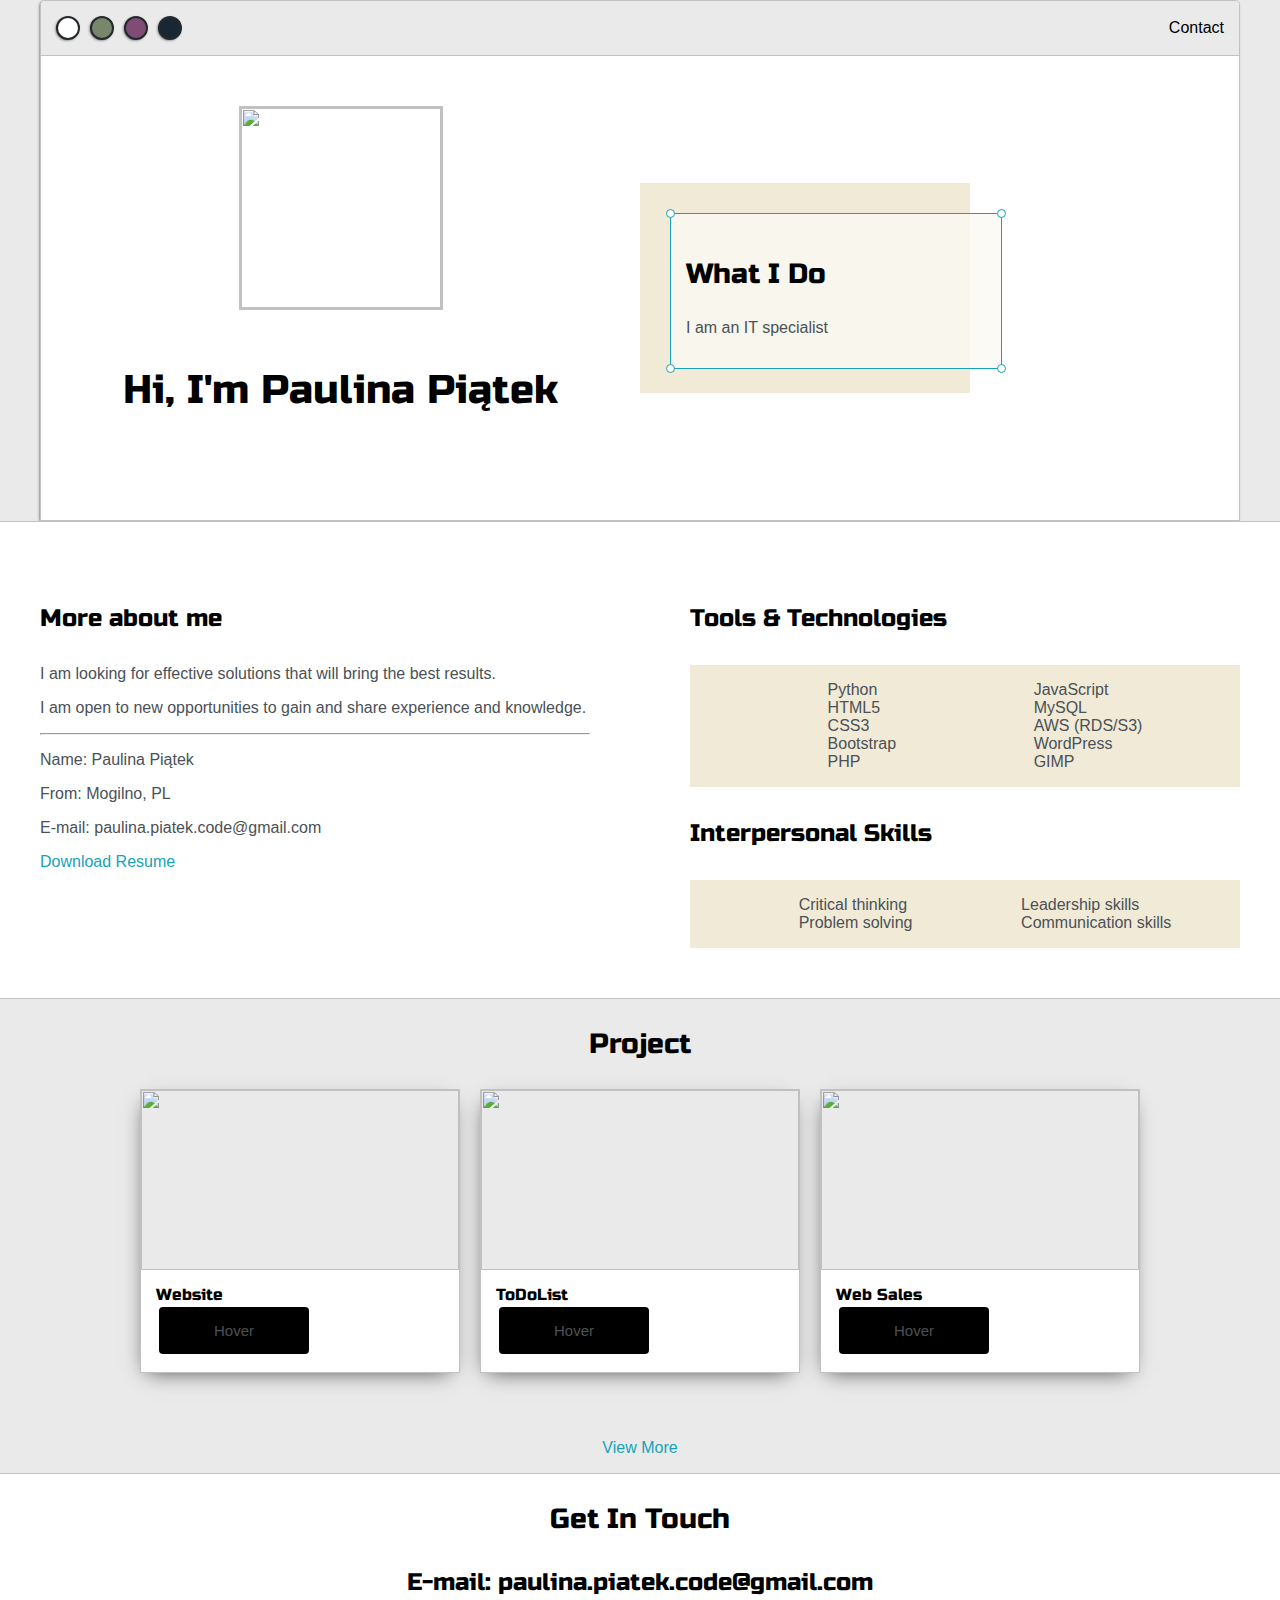
==== index.html @ 1bb8e92e "Update index.html" ====
<!DOCTYPE html>
<html>
<head>
	<title>Paulina Piątek</title>


	<meta name="viewport" content="width=device-width, initial-scale=1, maximum-scale=1, minimum-scale=1" />

	<link href="https://fonts.googleapis.com/css2?family=Russo+One&display=swap" rel="stylesheet">

	<link href="https://fonts.googleapis.com/css2?family=Roboto+Mono:wght@500&family=Russo+One&display=swap" rel="stylesheet">

	<link rel="stylesheet" type="text/css" href="default.css">
	<link id="theme-style" rel="stylesheet" type="text/css" href="">
</head>
<body>

	<section class="s1">
		<div class="main-container">


			<div class="intro-wrapper">
				<div class="nav-wrapper">

					<a href="index.html">
						<div class="dots-wrapper">
						<div data-mode="light" id="light-mode" class="theme-dot"></div>
						<div data-mode="green" id="green-mode" class="theme-dot"></div>
						<div data-mode="purple" id="purple-mode" class="theme-dot"></div>
						<div data-mode="blue" id="blue-mode" class="theme-dot"></div>
						</div>
					</a>
					

					<ul id="navigation">
						<li><a href="index.html#contact">Contact</a></li>

					</ul>
				</div>

				<div class="left-column">
					<img id="profile_pic" src="images/Paulina.jpeg">


						<div class="greeting-wrapper">
							<h1>Hi, I'm Paulina Piątek</h1>
						</div>
				</div>

				<div class="right-column">

					<div id="preview-shadow">
						<div id="preview">
							<div id="corner-tl" class="corner"></div>
							<div id="corner-tr" class="corner"></div>
							<h3>What I Do</h3>
							<p>I am an IT specialist</p>
							<div id="corner-br" class="corner"></div>
							<div id="corner-bl" class="corner"></div>
						</div>
					</div>
				</div>
			</div>
		</div>
	</section>

	<section class="s2">
		<div class="main-container">

			<div class="about-wrapper">
				<div class="about-me">
					<h4>More about me</h4>

					<p>I am looking for effective solutions that will bring the best results.</p>

					<p>I am open to new opportunities to gain and share experience and knowledge.</p>
					<hr>
					<p>Name: Paulina Piątek</p>
					<p>From: Mogilno, PL</p>
					<p>E-mail: paulina.piatek.code@gmail.com</p>
					<p><a target="_blank" href="resume.pdf">Download Resume</a></p>

				</div>
				<div class="works">
				<h4>Tools & Technologies</h4>
				<div id="skills">
						<ul>
							<li>Python</li>
							<li>HTML5</li>
							<li>CSS3</li>
							<li>Bootstrap</li>
							<li>PHP</li>
						</ul>

						<ul>
							<li>JavaScript</li>
							<li>MySQL</li>
							<li>AWS (RDS/S3)</li>
							<li>WordPress</li>
							<li>GIMP</li>
							
						</ul>

				</div> 
				<h4>Interpersonal Skills</h4>
				<div id="skills">
						<ul>
							<li>Critical thinking</li>
							<li>Problem solving</li>
						</ul>

						<ul>
							<li>Leadership skills</li>
							<li>Communication skills</li>
						</ul>

				</div>
				</div>
			</div>

		</div>
	</section>

	<section class="s1">
		<div class="main-container">
			<h3 style="text-align: center;">Project</h3>

			<div class="post-wrapper">

				<div>
					<div class="post">
						<img class="thumbnail" src="images/website.png">
						<div class="post-preview">
							<h6 class="post-title">Website</h6>
							<a href="http://spzoz-mogilno.pl/"><button class="button"><span>Hover </span></button></a>
						</div>
					</div>
				</div>

				<div>
					<div class="post">
						<img class="thumbnail" src="images/loginlist.png">
						<div class="post-preview">
							<h6 class="post-title">ToDoList</h6>
							<a href="https://drive.google.com/drive/folders/12ZYt8zzzoHbVRG0uE9NCyrjrGoE9UqQ5?usp=sharing"><button class="button"><span>Hover </span></button></a>
						</div>
					</div>
				</div>

				<div>
					<div class="post">
						<img class="thumbnail" src="images/salesphoto.png">
						<div class="post-preview">
							<h6 class="post-title">Web Sales</h6>
							<a href="https://drive.google.com/drive/folders/1sin9NTUPzbyOgSbp_oJ8vak5r3OxN_It?usp=sharing"><button class="button"><span>Hover </span></button></a>
						</div>
					</div>
				</div>

			</div>
			<p style="text-align: center"><a target="_blank" href="https://drive.google.com/drive/u/2/folders/1GTaDvw7exYhj5Ym6CE67k3N4j7sr0ppM">View More</a></p>
		</div>
	</section>

	<section class="s2">
		<div class="main-container">
			<a href=""></a>
			<a name="contact"></a>
			<h3 style="text-align: center;">Get In Touch</h3>
			<h4 style="text-align: center;">E-mail: paulina.piatek.code@gmail.com</h4>

		</div>
	</section>  
	<script type="text/javascript" src="script.js"></script>
</body>
</html>
---- default.css ----
:root{
	--mainColor:#eaeaea;
	--secondaryColor:#fff;

	--borderColor:#c1c1c1;

	--mainText:black;
	--secondaryText:#4b5156;

	--themeDotBorder:#24292e;

	--previewBg:rgb(251, 249, 243, 0.8);
	--previewShadow:#f0ead6;


	--buttonColor:black;


}


html, body{
	padding: 0;
	margin: 0;
	scroll-behavior: smooth;
}

body *{
	transition: 0.3s;
}


h1, h2, h3, h4, h5, h6, strong{
	color: var(--mainText);
	font-family: 'Russo One', sans-serif;
	font-weight: 500;
}

p, li, span, label, input, textarea{
	color: var(--secondaryText);
	font-family: 'Nunito', sans-serif;
}

a{
	text-decoration: none;
	color:#17a2b8;
}

ul{
	list-style: none;
}

h1 { font-size: 40px;}
h2 { font-size: 36px;}
h3 { font-size: 28px;}
h4 { font-size: 24px;}
h5 { font-size: 20px;}
h6 { font-size: 16px;}


.s1{
	background-color: var(--mainColor);
	border-bottom:1px solid var(--borderColor);
	overflow:auto;
}

.s2{
	background-color: var(--secondaryColor);
	border-bottom:1px solid var(--borderColor);
	overflow:auto;
}




.main-container{
	width: 1200px;
	margin: 0 auto;
}


.greeting-wrapper{
	display: grid;
	text-align: center;
	align-content: center;
	min-height: 10em;

}

.intro-wrapper{
	background-color: var(--secondaryColor);
	border:1px solid var(--borderColor);
	border-radius:5px 5px 0 0;


	-webkit-box-shadow: -1px 1px 3px -1px rgba(0,0,0,0.75);
	-moz-box-shadow: -1px 1px 3px -1px rgba(0,0,0,0.75);
	box-shadow: -1px 1px 3px -1px rgba(0,0,0,0.75);

	display: grid;
	grid-template-columns: 1fr 1fr;
	grid-template-areas: 
		'nav-wrapper nav-wrapper'
		'left-column right-column'
	;
}


.nav-wrapper{
	border-radius:5px 5px 0 0;
	grid-area:nav-wrapper;
	border-bottom: 1px solid var(--borderColor);
	display: flex;
	justify-content: space-between;
	align-items: center;
	background-color: var(--mainColor);
}

#navigation a{
	color:var(--mainText);
}


#navigation{
	margin:0;
	padding: 10px;
}

#navigation li{
	display: inline-block;
	margin-right: 5px;
	margin-left:5px;
}

.dots-wrapper{
	display: flex;
	padding: 10px;
}

#dot-1{
	background-color:  #FC6058;
}

#dot-2{
	background-color:  #FEC02F;
}

#dot-3{
	background-color:  #2ACA3E;
}

.browser-dot{
	background-color: black;
	height: 15px;
	width: 15px;
	border-radius: 50%;
	margin: 5px;

	-webkit-box-shadow: -1px 1px 3px -1px rgba(0,0,0,0.75);
	-moz-box-shadow: -1px 1px 3px -1px rgba(0,0,0,0.75);
	box-shadow: -1px 1px 3px -1px rgba(0,0,0,0.75);

}


.left-column{
	grid-area: left-column;
	padding-top:50px;
	padding-bottom: 50px;
}

#profile_pic{
	display: block;
	margin:0 auto;

	height: 200px;
	width: 200px;
	object-fit: cover;
	border:2px solid var(--borderColor);
}


#theme-options-wrapper{
	display: flex;
	justify-content: center;
}

.theme-dot{
	height: 20px;
	width: 20px;
	background-color: black;
	border-radius: 50%;

	margin: 5px;
	border:2px solid var(--themeDotBorder);

	-webkit-box-shadow: -1px 1px 3px -1px rgba(0,0,0,0.75);
	-moz-box-shadow: -1px 1px 3px -1px rgba(0,0,0,0.75);
	box-shadow: -1px 1px 3px -1px rgba(0,0,0,0.75);

	cursor: pointer;
}


.theme-dot:hover{
	border-width: 5px;
}


#light-mode{
	background-color: #fff;
}

#blue-mode{
	background-color: #192734;
}

#green-mode{
	background-color: #78866b;
}

#purple-mode{
	background-color: #7E4C74;
}

#settings-note{
	font-size: 12px;
	font-style: italic;
	text-align: center;
}

.right-column{
	grid-area: right-column;
	display: grid;
	align-content: center;

	padding-top: 50px;
	padding-bottom: 50px;
}


#preview-shadow{
	background-color: var(--previewShadow);
	max-width: 300px;
	height: 180px;
	padding-left: 30px;
	padding-top: 30px;
}

#preview{
	width: 300px;
	border:1.5px solid #17a2b8;
	background-color: var(--previewBg);
	padding:15px;
	position: relative;
}

.corner{
	width:7px;
	height: 7px;
	border-radius: 50%;
	border:1.5px solid #17a2b8;
	background-color: #fff;
	position: absolute;
}

#corner-tl{
	top:-5px;
	left: -5px
}

#corner-tr{
	top:-5px;
	right: -5px
}


#corner-br{
	bottom:-5px;
	right: -5px
}


#corner-bl{
	bottom:-5px;
	left: -5px
}

.about-wrapper{
	display: grid;
	grid-template-columns: repeat(auto-fit, minmax(320px, 1fr));
	padding-bottom: 50px;
	padding-top: 50px;
	gap:100px;
}


#skills{
	display: flex;
	justify-content: space-evenly;
	background-color: var(--previewShadow);
}

.works{
	display: grid;
	align-content: center;
	text-align: left;
}

#works_img{
	width: 100%;
}


.post-wrapper{
	display: grid;
	grid-template-columns: repeat(auto-fit, 320px);
	gap:20px;
	justify-content: center;
	padding-bottom: 50px;
}

.post{
	border:1px solid var(--borderColor);
	-webkit-box-shadow: -2px 7px 21px -9px rgba(0,0,0,0.75);
	-moz-box-shadow: -2px 7px 21px -9px rgba(0,0,0,0.75);
	box-shadow: -2px 7px 21px -9px rgba(0,0,0,0.75);
}

.thumbnail{
	display: block;
	width: 100%;
	height:180px;
	object-fit: cover;
}

.post-preview{
	background-color: #fff;
	padding:15px;
}

.post-title{
	color:black;
	margin: 0;
}

.post-intro{
	color:#4b5156;
	font-size: 14px;
}


#contact-form{
	display: block;
	max-width: 600px;
	margin: 0 auto;
	border: 1px solid var(--borderColor);
	padding: 15px;
	border-radius: 5px;
	background-color: var(--mainColor);
	margin-bottom: 50px;

}

#contact-form label{
	line-height: 2.7em;
}

#contact-form textarea{
	min-height: 100px;
	font-size: 14px;
}


.input-field{
	width: 100%;
	padding-top: 10px;
	padding-bottom:10px; 
	background-color: var(--secondaryColor);
	border-radius: 5px;
	border:1px solid var(--borderColor);
	font-size: 14px;
}


#submit-btn{
	margin-top: 10px;
	width: 100%;
	padding-top: 10px;
	padding-bottom:10px; 
	color: #fff;
	background-color: var(--buttonColor);
	border:none;
}
.button {
  border-radius: 4px;
  background-color: var(--buttonColor);
  border: none;
  color: var(--secondaryColor);
  text-align: center;
  font-size: 15px;
  padding: 15px;
  width: 150px;
  transition: all 0.5s;
  cursor: pointer;
  margin: 3px;
}

.button span {
  cursor: pointer;
  display: inline-block;
  position: relative;
  transition: 0.5s;
}

.button span:after {
  content: '\00bb';
  position: absolute;
  opacity: 0;
  top: 0;
  right: -20px;
  transition: 0.5s;
}

.button:hover span {
  padding-right: 20px;
}

.button:hover span:after {
  opacity: 1;
  right: 0;
}

@media screen and (max-width: 1200px){
	.main-container{
		width: 95%;
	}
}

@media screen and (max-width: 800px){
	.intro-wrapper{
		grid-template-columns: 1fr;
		grid-template-areas: 
			'nav-wrapper'
			'left-column'
			'right-column'
		;
	}

	.right-column{
		justify-content: center;
	}

}

@media screen and (max-width: 400px){
	#preview-shadow{
		max-width: 280px;
		height: 180px;
		padding-left: 10px;
		padding-top: 10px;
	}

	#preview{
		width: 280px;

	}

}
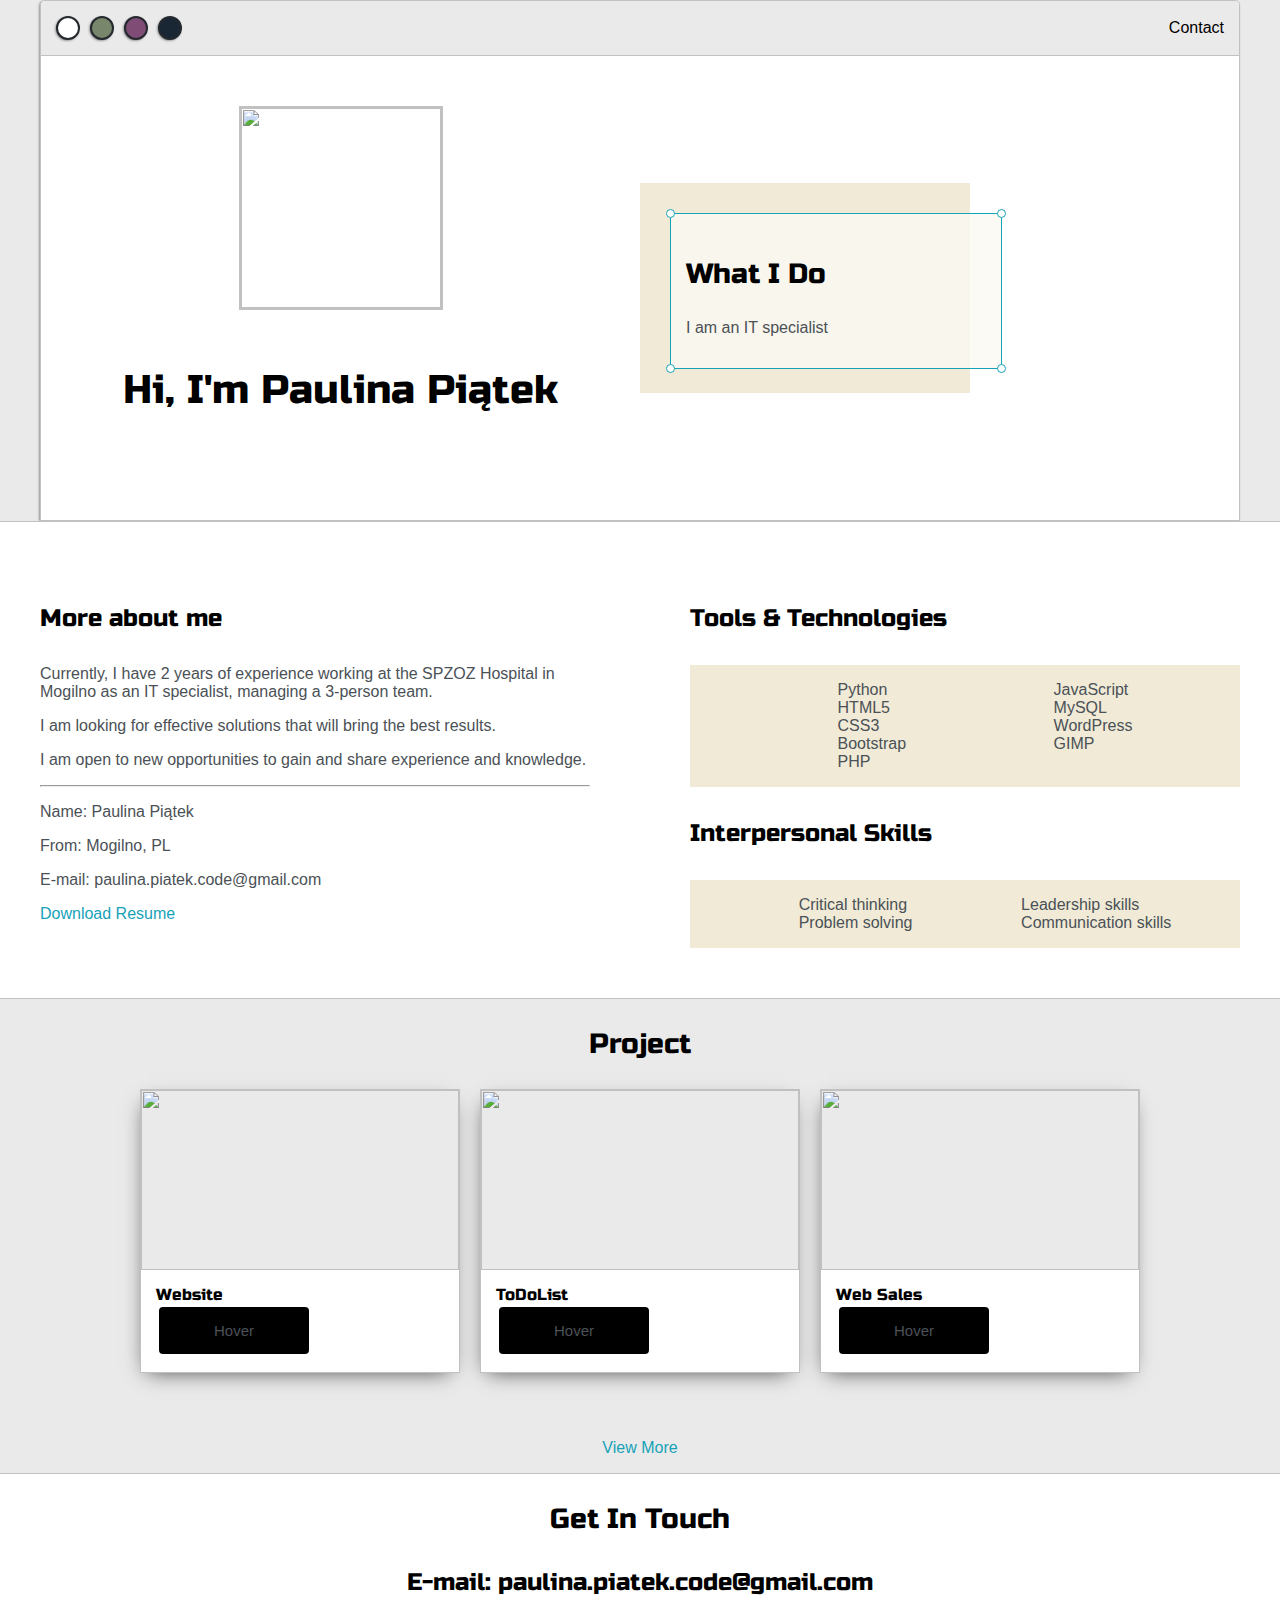
==== commit d781e3c5: "Update index.html" ====
--- a/index.html
+++ b/index.html
@@ -70,9 +70,8 @@
 			<div class="about-wrapper">
 				<div class="about-me">
 					<h4>More about me</h4>
-
+					<p>Currently, I have 2 years of experience working at the SPZOZ Hospital in Mogilno as an IT  specialist, managing a 3-person team.</p>
 					<p>I am looking for effective solutions that will bring the best results.</p>
-
 					<p>I am open to new opportunities to gain and share experience and knowledge.</p>
 					<hr>
 					<p>Name: Paulina Piątek</p>
@@ -95,7 +94,6 @@
 						<ul>
 							<li>JavaScript</li>
 							<li>MySQL</li>
-							<li>AWS (RDS/S3)</li>
 							<li>WordPress</li>
 							<li>GIMP</li>
 							
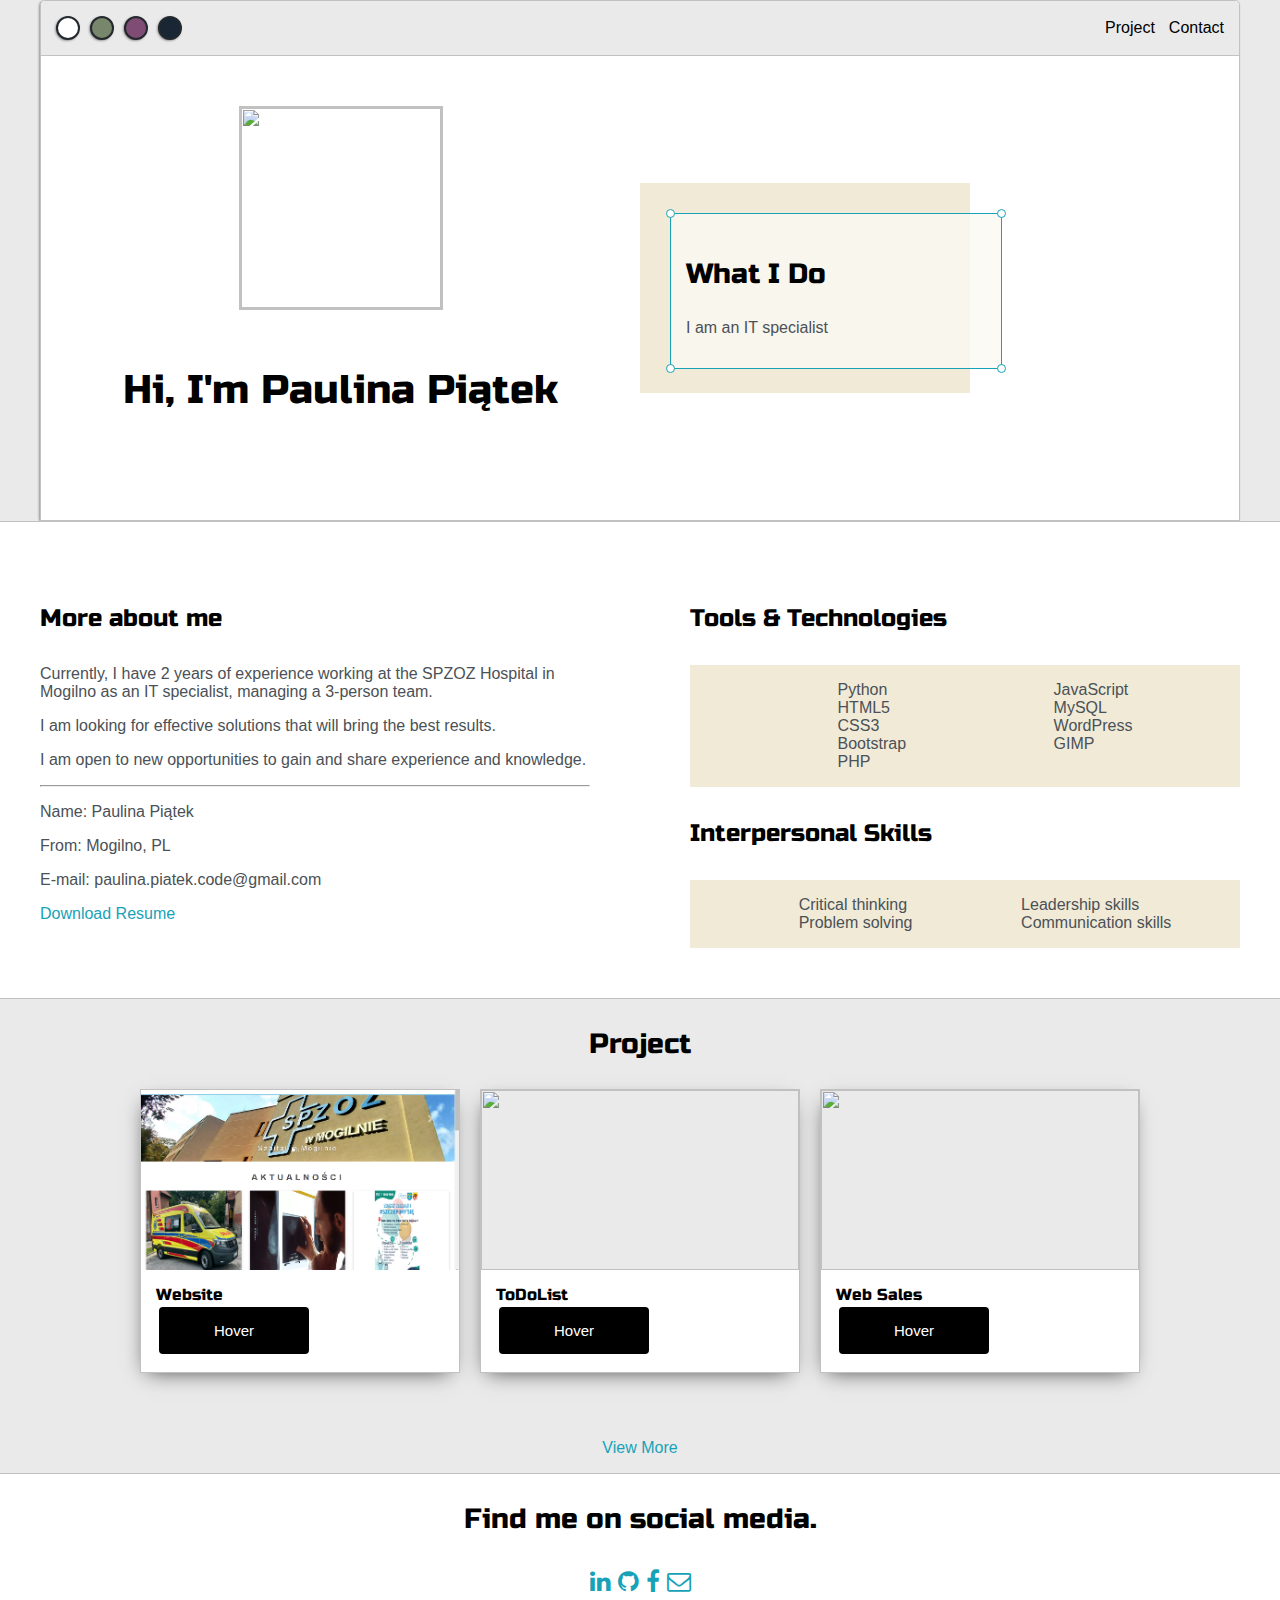
==== commit 40e78823: "Update index.html" ====
--- a/index.html
+++ b/index.html
@@ -5,11 +5,9 @@
 
 
 	<meta name="viewport" content="width=device-width, initial-scale=1, maximum-scale=1, minimum-scale=1" />
-
 	<link href="https://fonts.googleapis.com/css2?family=Russo+One&display=swap" rel="stylesheet">
-
 	<link href="https://fonts.googleapis.com/css2?family=Roboto+Mono:wght@500&family=Russo+One&display=swap" rel="stylesheet">
-
+	<link rel="stylesheet" href="https://cdnjs.cloudflare.com/ajax/libs/font-awesome/4.7.0/css/font-awesome.min.css"
 	<link rel="stylesheet" type="text/css" href="default.css">
 	<link id="theme-style" rel="stylesheet" type="text/css" href="">
 </head>
@@ -33,8 +31,8 @@
 					
 
 					<ul id="navigation">
+						<li><a href="index.html#project">Project</a></li>
 						<li><a href="index.html#contact">Contact</a></li>
-
 					</ul>
 				</div>
 
@@ -121,6 +119,7 @@
 
 	<section class="s1">
 		<div class="main-container">
+			<a name="project"></a>
 			<h3 style="text-align: center;">Project</h3>
 
 			<div class="post-wrapper">
@@ -164,9 +163,12 @@
 		<div class="main-container">
 			<a href=""></a>
 			<a name="contact"></a>
-			<h3 style="text-align: center;">Get In Touch</h3>
-			<h4 style="text-align: center;">E-mail: paulina.piatek.code@gmail.com</h4>
-
+			<h3 style="text-align: center;">Find me on social media.</h3>
+    			<h4 style="text-align: center;"><a href="https://www.linkedin.com/in/paulina-piatek-it/"><i class="fa fa-linkedin"></i></a>  
+			<a href="https://github.com/Paulina-Piatek"><i class="fa fa-github"></i></a> 
+    			<a href="https://www.facebook.com/paulina.piatek95it"><i class="fa fa-facebook"></i></a> 	
+    			<a href="mailto:fridaycmg@gmail.com"><i class="fa fa-envelope-o"></i></a>  
+			</h4>
 		</div>
 	</section>  
 	<script type="text/javascript" src="script.js"></script>
--- a/default.css
+++ b/default.css
@@ -36,11 +36,14 @@
 	font-weight: 500;
 }
 
-p, li, span, label, input, textarea{
+p, li, label, input, textarea{
 	color: var(--secondaryText);
 	font-family: 'Nunito', sans-serif;
 }
-
+span{
+	color: #fff;
+	font-family: 'Nunito', sans-serif;
+}
 a{
 	text-decoration: none;
 	color:#17a2b8;
@@ -369,6 +372,7 @@
 #contact-form textarea{
 	min-height: 100px;
 	font-size: 14px;
+	resize: vertical;
 }
 
 
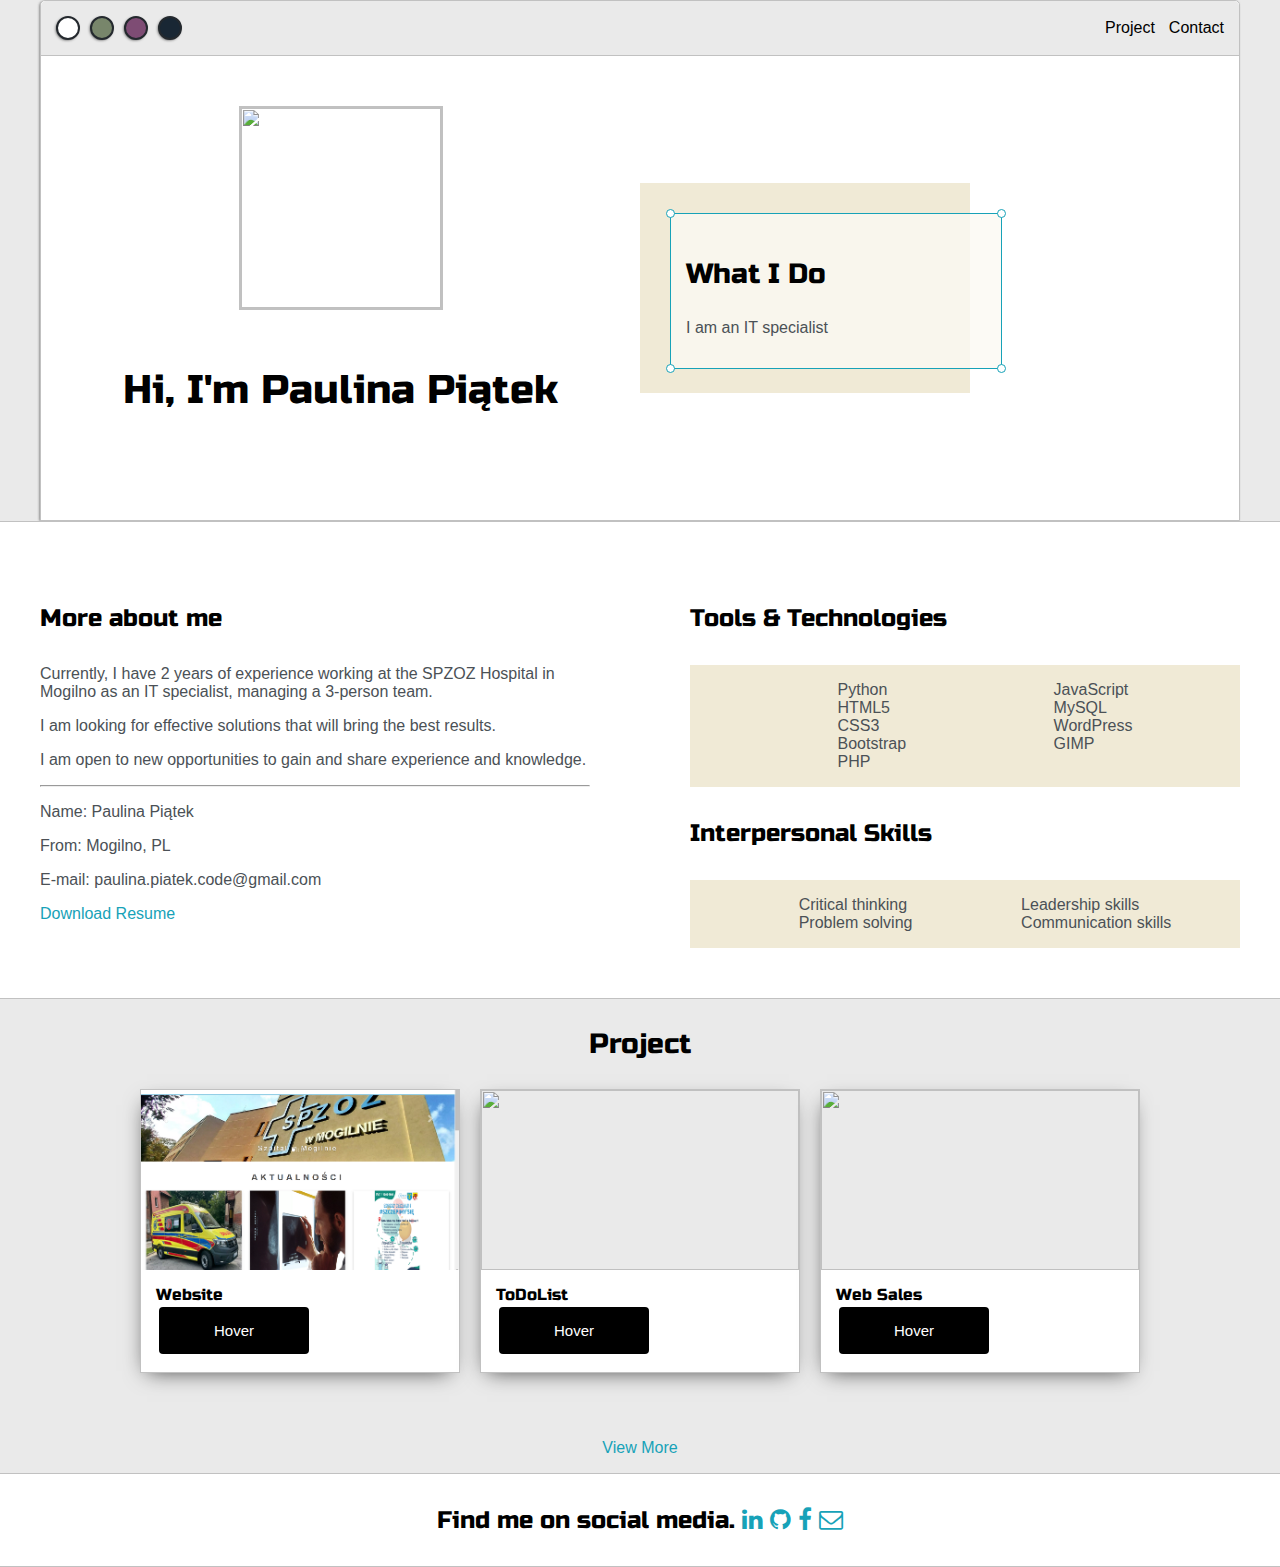
==== commit 74561522: "Update index.html" ====
--- a/index.html
+++ b/index.html
@@ -163,8 +163,9 @@
 		<div class="main-container">
 			<a href=""></a>
 			<a name="contact"></a>
-			<h3 style="text-align: center;">Find me on social media.</h3>
-    			<h4 style="text-align: center;"><a href="https://www.linkedin.com/in/paulina-piatek-it/"><i class="fa fa-linkedin"></i></a>  
+    			<h4 style="text-align: center;">
+			Find me on social media.
+			<a href="https://www.linkedin.com/in/paulina-piatek-it/"><i class="fa fa-linkedin"></i></a>  
 			<a href="https://github.com/Paulina-Piatek"><i class="fa fa-github"></i></a> 
     			<a href="https://www.facebook.com/paulina.piatek95it"><i class="fa fa-facebook"></i></a> 	
     			<a href="mailto:fridaycmg@gmail.com"><i class="fa fa-envelope-o"></i></a>  
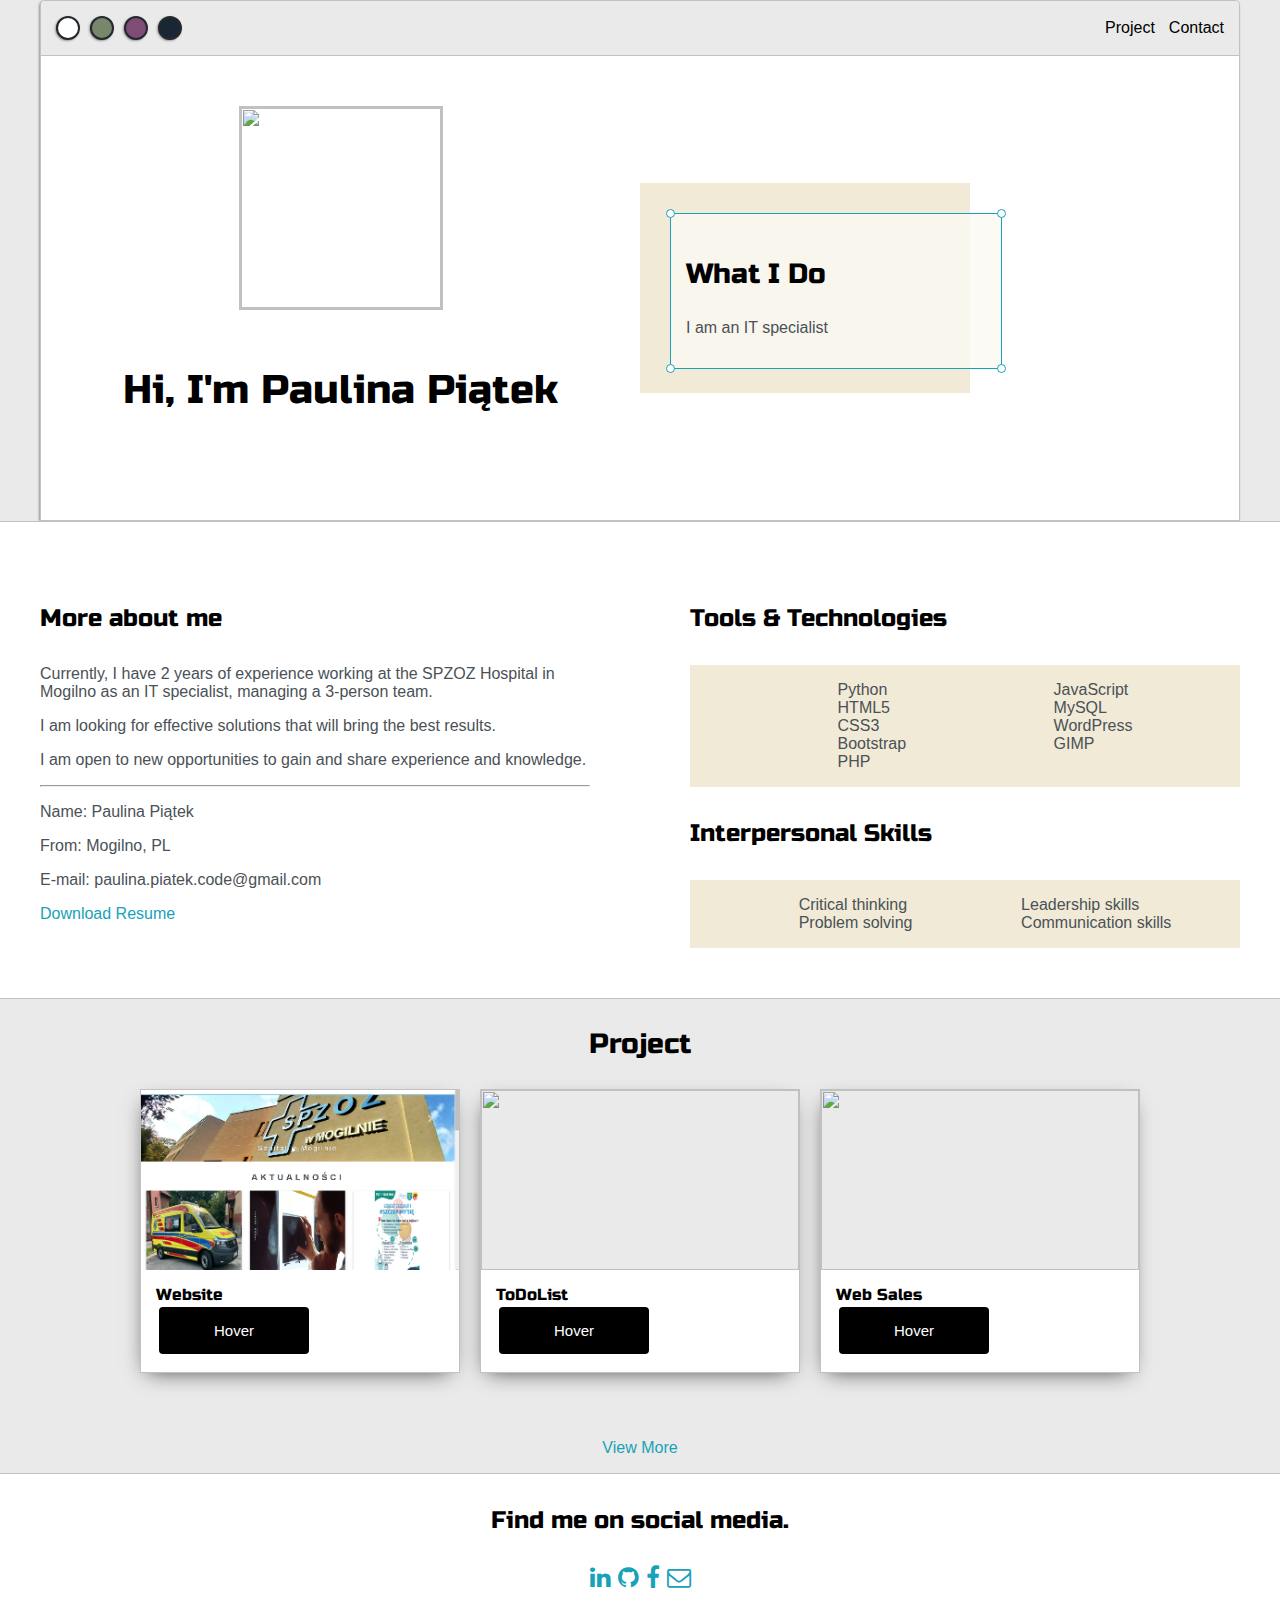
==== commit 39532a81: "Update index.html" ====
--- a/index.html
+++ b/index.html
@@ -164,7 +164,7 @@
 			<a href=""></a>
 			<a name="contact"></a>
     			<h4 style="text-align: center;">
-			Find me on social media.
+			Find me on social media.<br></br>
 			<a href="https://www.linkedin.com/in/paulina-piatek-it/"><i class="fa fa-linkedin"></i></a>  
 			<a href="https://github.com/Paulina-Piatek"><i class="fa fa-github"></i></a> 
     			<a href="https://www.facebook.com/paulina.piatek95it"><i class="fa fa-facebook"></i></a> 	
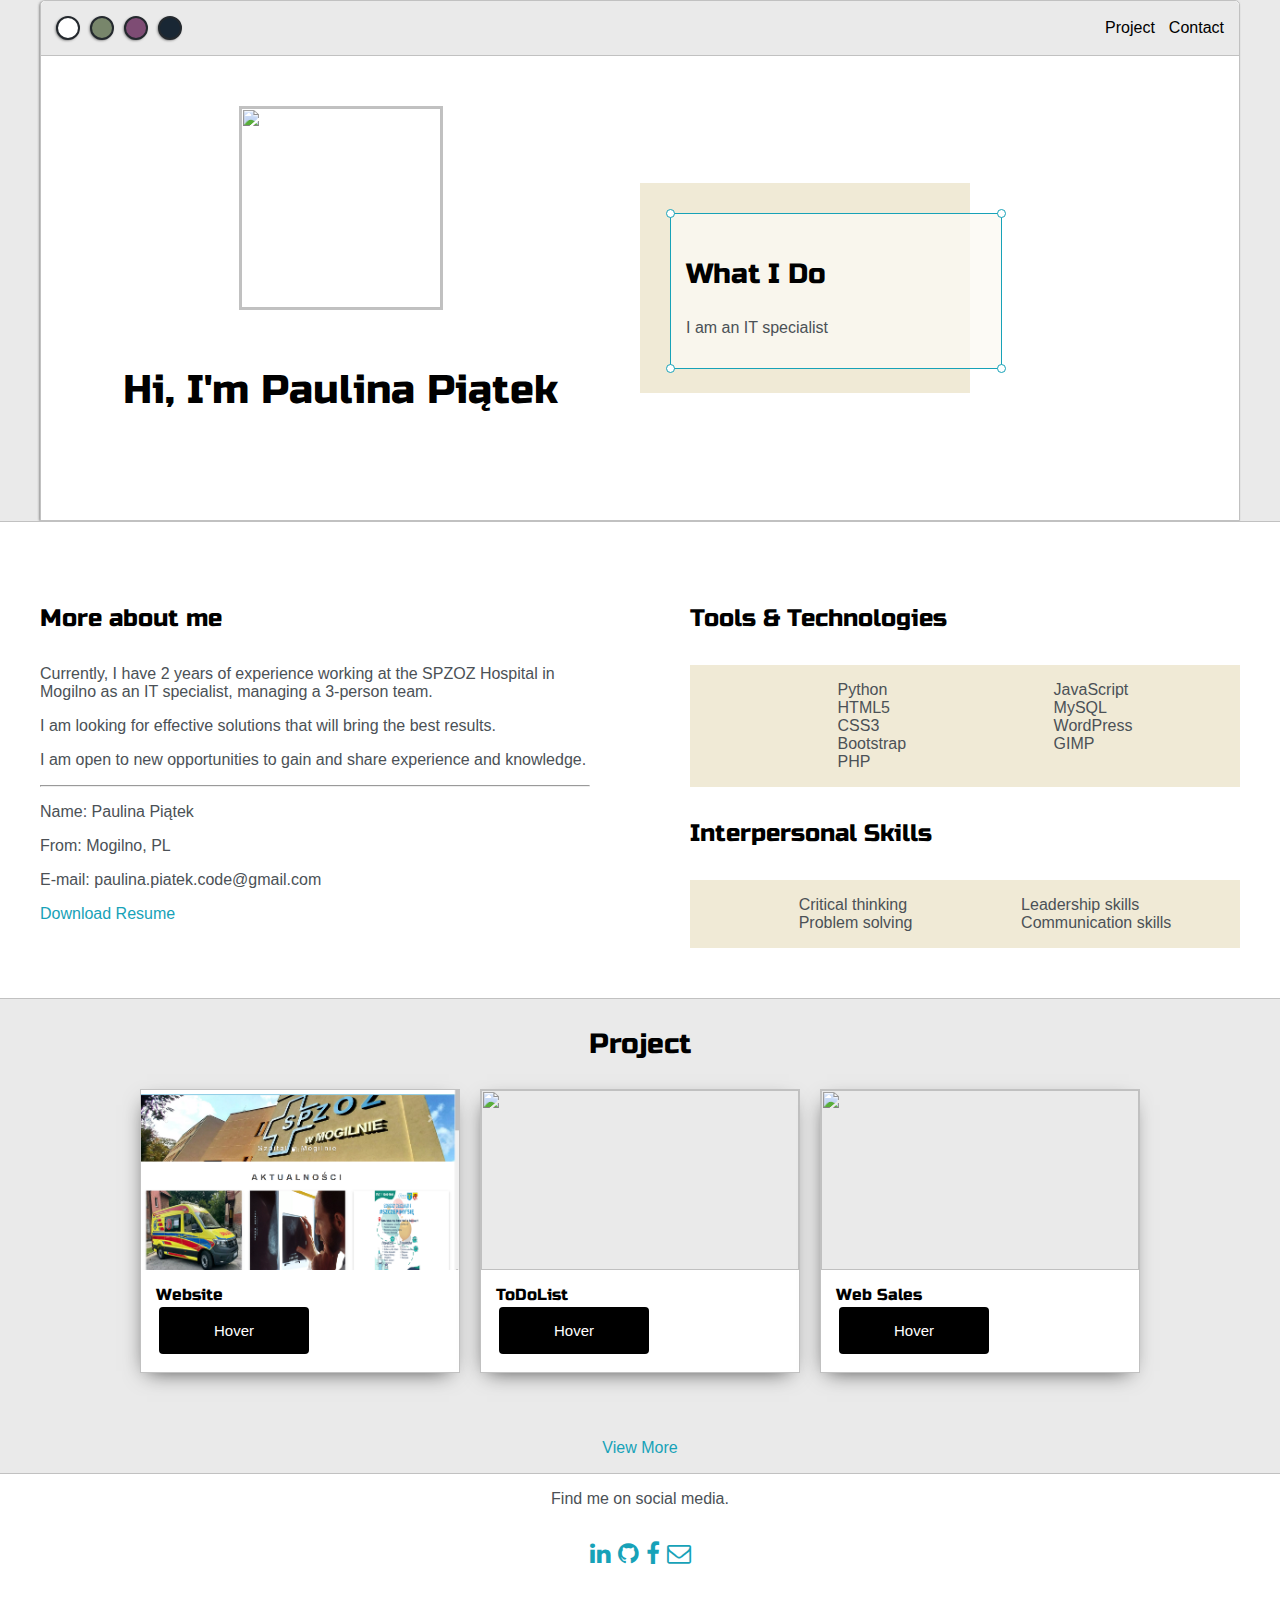
==== commit a697a0b0: "Update index.html" ====
--- a/index.html
+++ b/index.html
@@ -163,8 +163,8 @@
 		<div class="main-container">
 			<a href=""></a>
 			<a name="contact"></a>
+			<p style="text-align: center">Find me on social media.</p>
     			<h4 style="text-align: center;">
-			Find me on social media.<br></br>
 			<a href="https://www.linkedin.com/in/paulina-piatek-it/"><i class="fa fa-linkedin"></i></a>  
 			<a href="https://github.com/Paulina-Piatek"><i class="fa fa-github"></i></a> 
     			<a href="https://www.facebook.com/paulina.piatek95it"><i class="fa fa-facebook"></i></a> 	
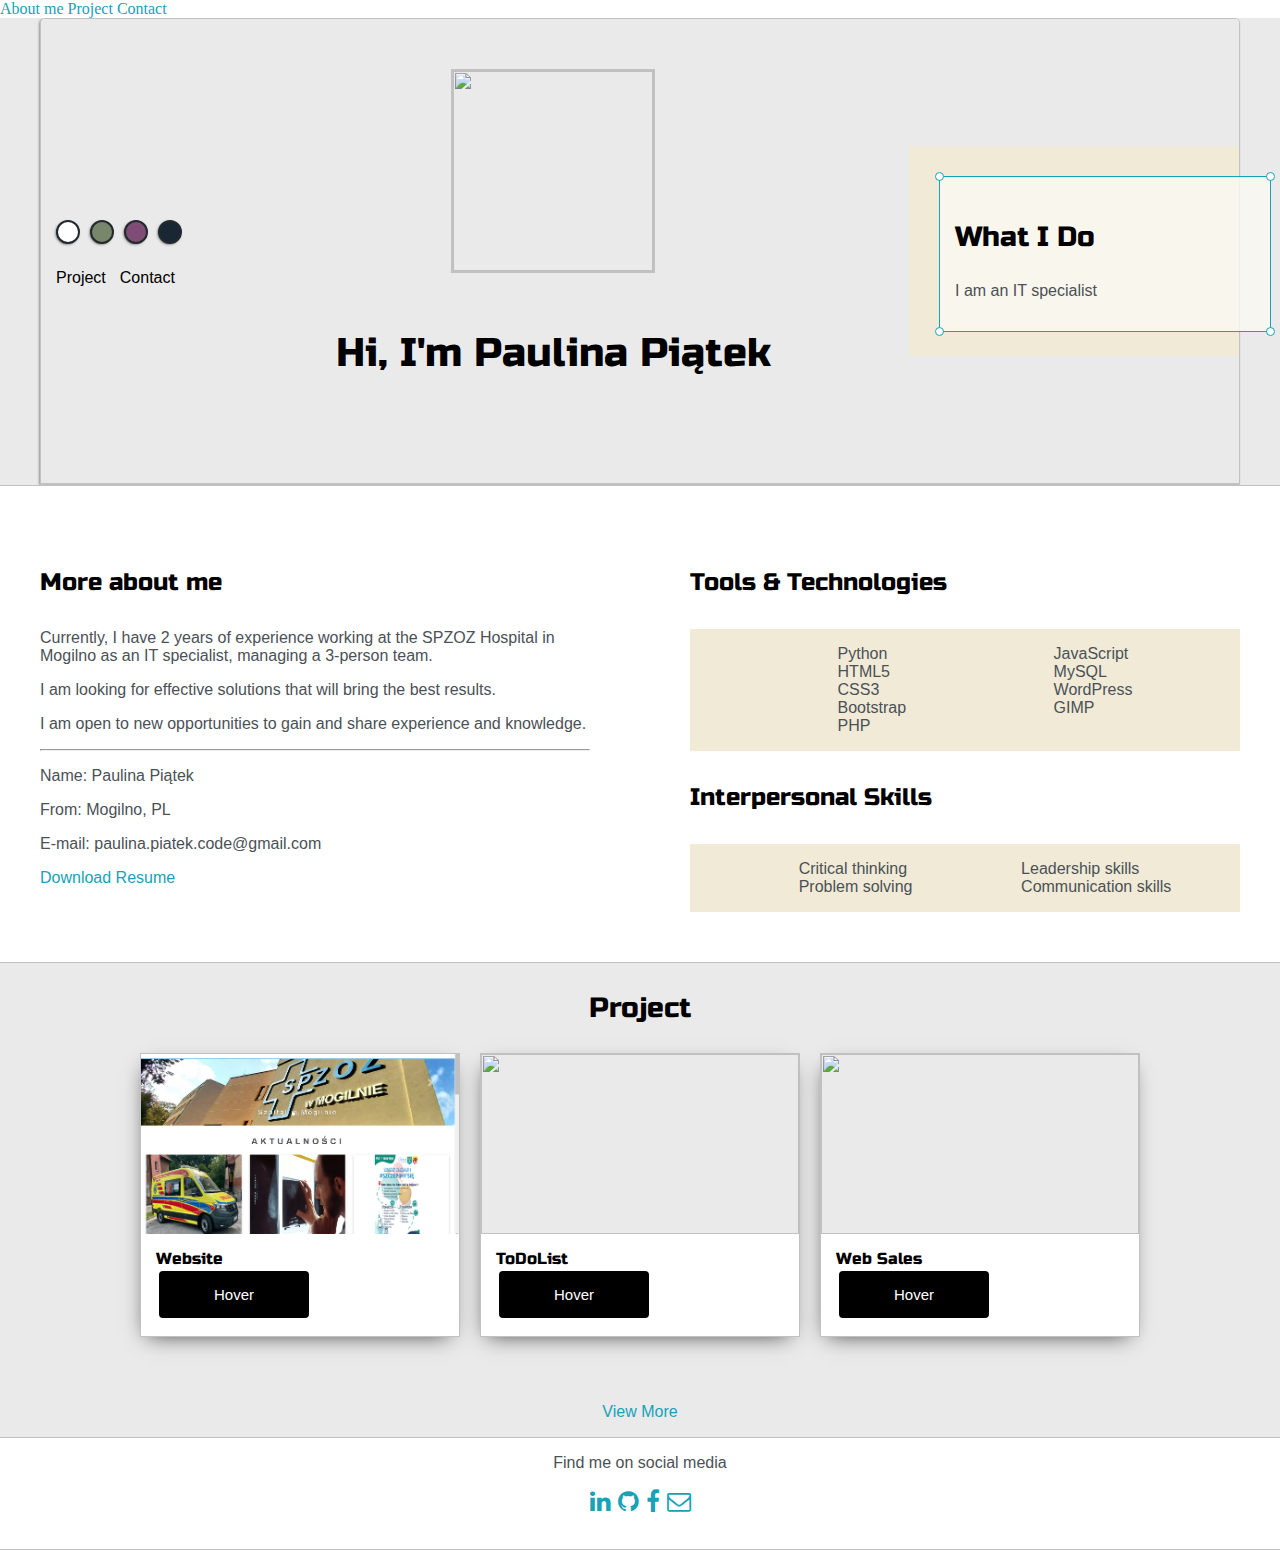
==== commit 61fb46a4: "Update index.html" ====
--- a/index.html
+++ b/index.html
@@ -7,19 +7,23 @@
 	<meta name="viewport" content="width=device-width, initial-scale=1, maximum-scale=1, minimum-scale=1" />
 	<link href="https://fonts.googleapis.com/css2?family=Russo+One&display=swap" rel="stylesheet">
 	<link href="https://fonts.googleapis.com/css2?family=Roboto+Mono:wght@500&family=Russo+One&display=swap" rel="stylesheet">
-	<link rel="stylesheet" href="https://cdnjs.cloudflare.com/ajax/libs/font-awesome/4.7.0/css/font-awesome.min.css"
+	<link rel="stylesheet" href="https://cdnjs.cloudflare.com/ajax/libs/font-awesome/4.7.0/css/font-awesome.min.css">
 	<link rel="stylesheet" type="text/css" href="default.css">
 	<link id="theme-style" rel="stylesheet" type="text/css" href="">
 </head>
 <body>
-
+<div id="navbar">
+  <a href="#about">About me</a>
+  <a href="#project">Project</a>
+  <a href="#contact">Contact</a>
+</div>
 	<section class="s1">
 		<div class="main-container">
 
 
 			<div class="intro-wrapper">
 				<div class="nav-wrapper">
-
+					<div class="about">
 					<a href="index.html">
 						<div class="dots-wrapper">
 						<div data-mode="light" id="light-mode" class="theme-dot"></div>
@@ -163,8 +167,8 @@
 		<div class="main-container">
 			<a href=""></a>
 			<a name="contact"></a>
-			<p style="text-align: center">Find me on social media.</p>
-    			<h4 style="text-align: center;">
+			<p style="text-align: center">Find me on social media</p>
+    			<h4 style="text-align: center;margin-top: 0px;">
 			<a href="https://www.linkedin.com/in/paulina-piatek-it/"><i class="fa fa-linkedin"></i></a>  
 			<a href="https://github.com/Paulina-Piatek"><i class="fa fa-github"></i></a> 
     			<a href="https://www.facebook.com/paulina.piatek95it"><i class="fa fa-facebook"></i></a> 	
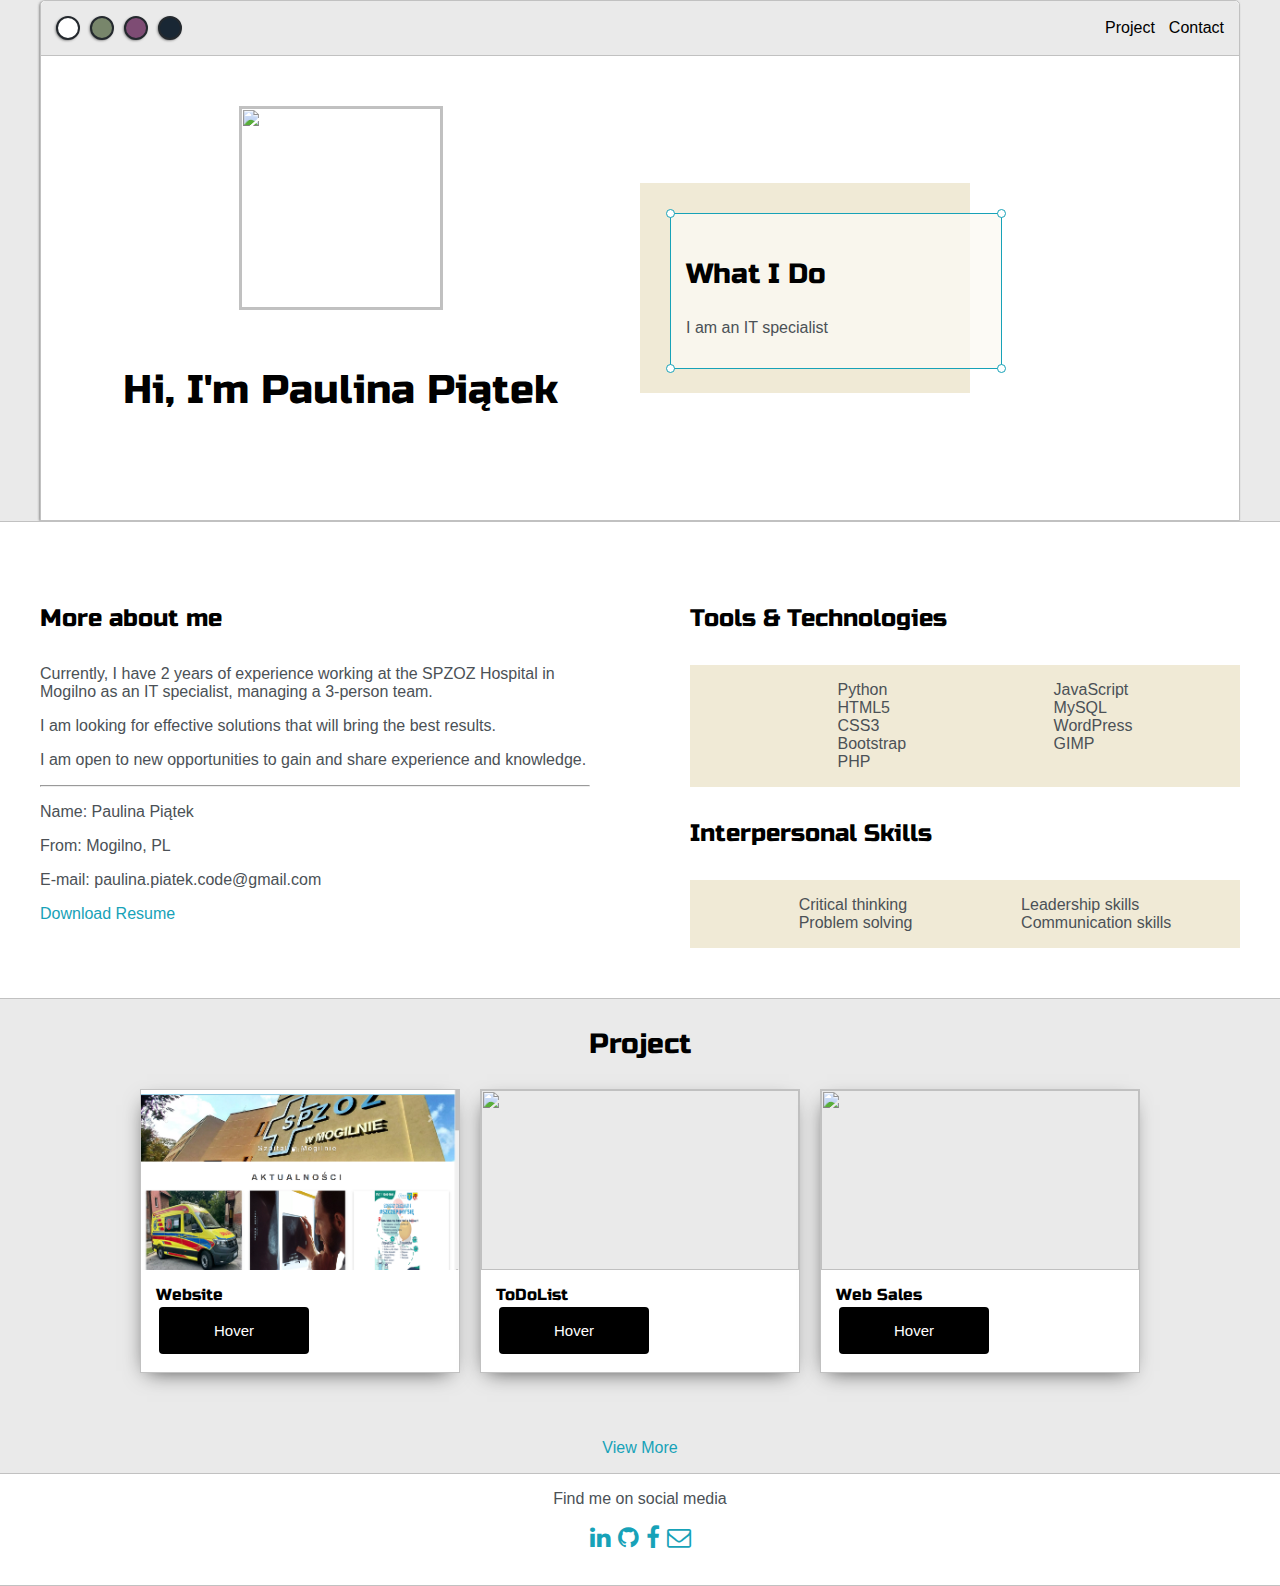
==== commit 11594223: "Update index.html" ====
--- a/index.html
+++ b/index.html
@@ -12,18 +12,12 @@
 	<link id="theme-style" rel="stylesheet" type="text/css" href="">
 </head>
 <body>
-<div id="navbar">
-  <a href="#about">About me</a>
-  <a href="#project">Project</a>
-  <a href="#contact">Contact</a>
-</div>
 	<section class="s1">
 		<div class="main-container">
 
 
 			<div class="intro-wrapper">
-				<div class="nav-wrapper">
-					<div class="about">
+				<div class="nav-wrapper">					
 					<a href="index.html">
 						<div class="dots-wrapper">
 						<div data-mode="light" id="light-mode" class="theme-dot"></div>
--- a/default.css
+++ b/default.css
@@ -472,5 +472,3 @@
 
 }
 
-
-
